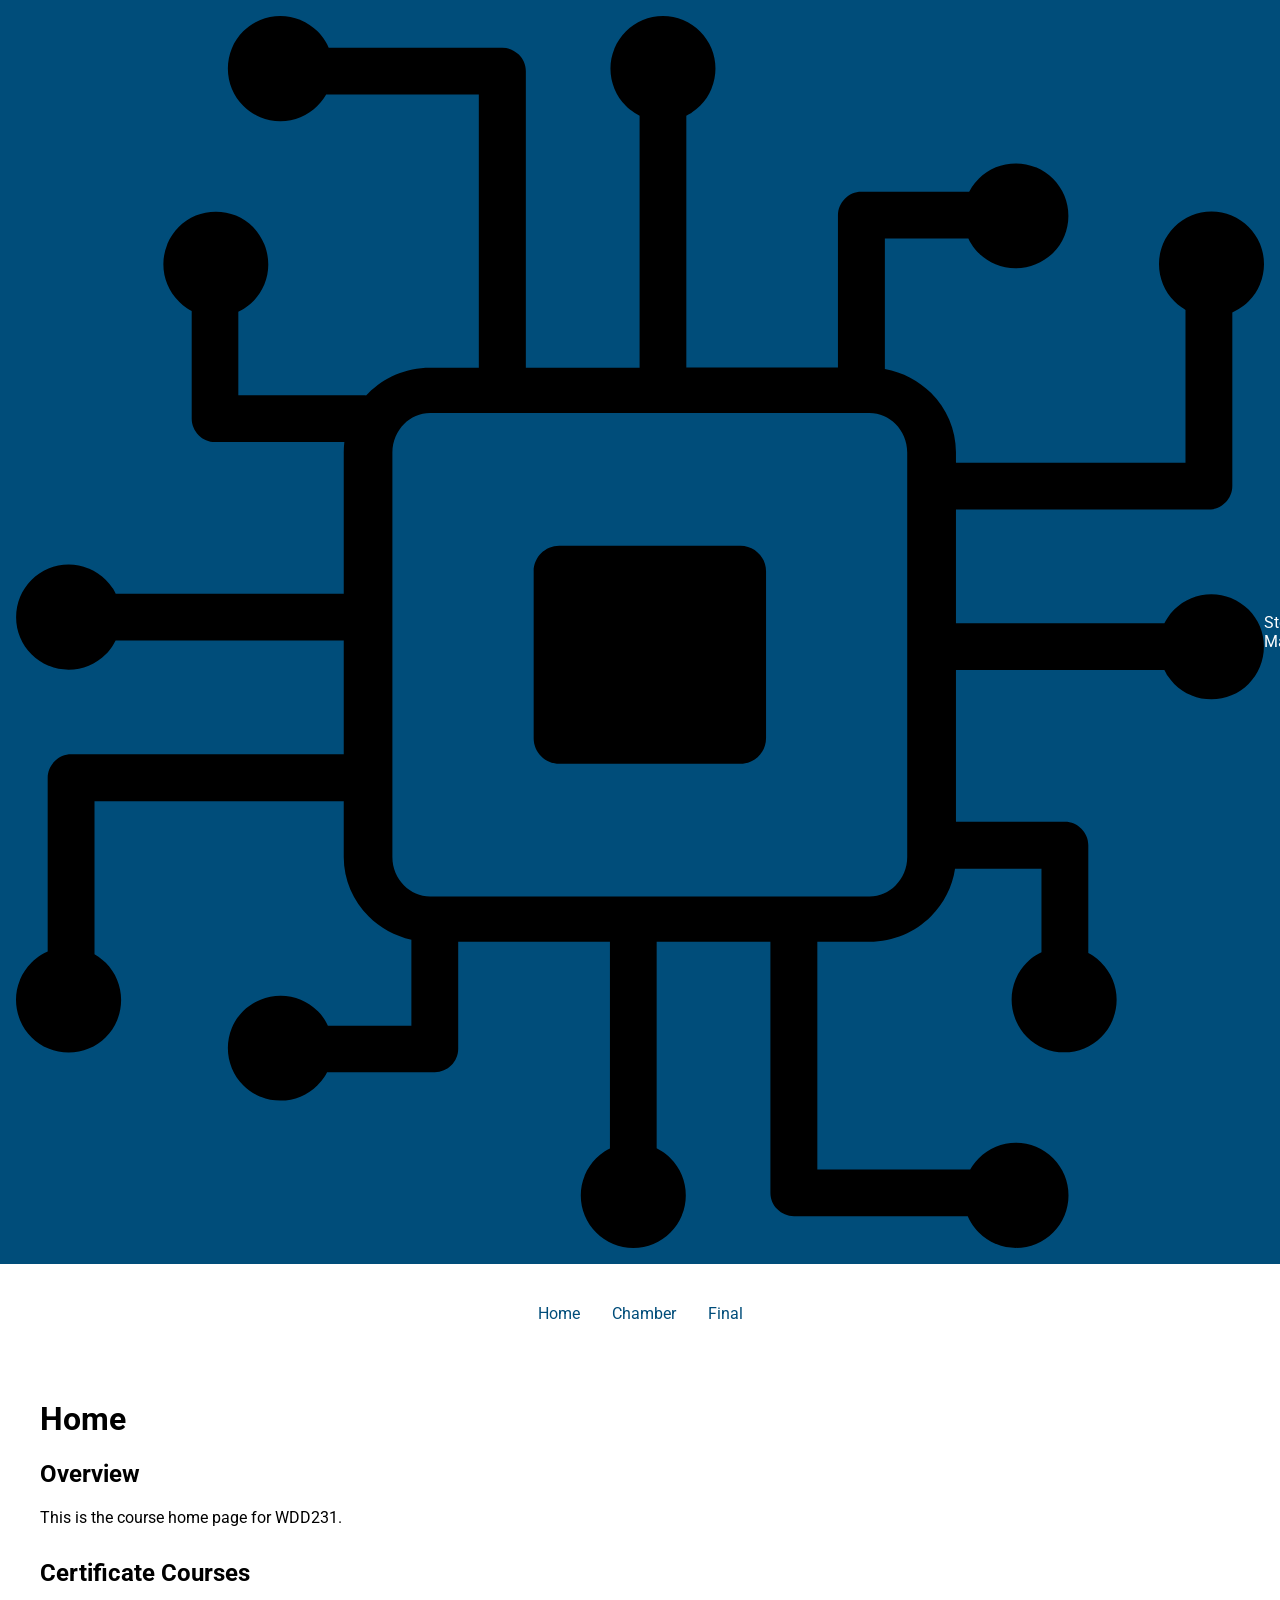
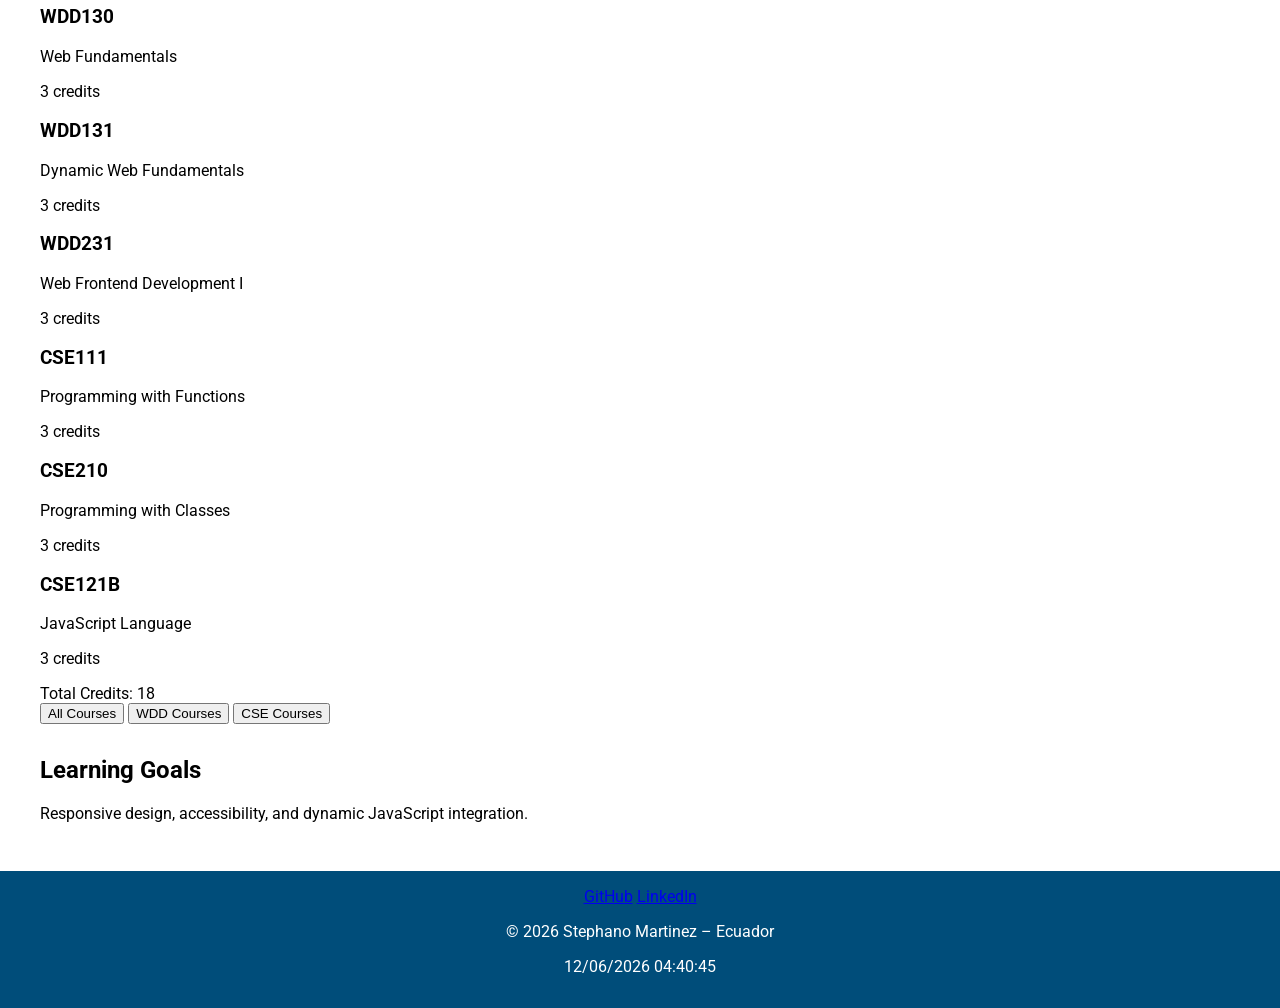
==== index.html @ e8c0e294 "Final W01 Home Page" ====
<!DOCTYPE html>
<html lang="en">
<head>
  <meta charset="UTF-8">
  <meta name="description" content="WDD231 – Course Home Page by Stephano Martinez">
  <meta name="author" content="Stephano Martinez">
  <meta name="viewport" content="width=device-width, initial-scale=1.0">
  <title>WDD231 – Home Page</title>

  <!-- Google Fonts -->
  <link href="https://fonts.googleapis.com/css2?family=Roboto&display=swap" rel="stylesheet">

  <!-- CSS -->
  <link rel="stylesheet" href="styles/normalize.css">
  <link rel="stylesheet" href="styles/small.css">
  <link rel="stylesheet" href="styles/larger.css">

  <!-- JS -->
  <script src="scripts/navigation.js" defer></script>
  <script src="scripts/date.js" defer></script>
  <script src="scripts/course.js" defer></script>
</head>

<body>
  <header>
    <img src="images/logo.svg" alt="Site Logo">
    <span>Stephano Martinez</span>
    <button id="menuBtn">☰</button>
  </header>

  <nav id="navMenu">
    <ul>
      <li><a href="index.html">Home</a></li>
      <li><a href="chamber/index.html">Chamber</a></li>
      <li><a href="final/index.html">Final</a></li>
    </ul>
  </nav>

  <main>
    <h1>Home</h1>

    <section>
      <h2>Overview</h2>
      <p>This is the course home page for WDD231.</p>
    </section>

    <section>
      <h2>Certificate Courses</h2>
      <div id="courseCards"></div>
      <div id="creditsTotal"></div>
      <button id="allBtn">All Courses</button>
      <button id="wddBtn">WDD Courses</button>
      <button id="cseBtn">CSE Courses</button>
    </section>

    <section>
      <h2>Learning Goals</h2>
      <p>Responsive design, accessibility, and dynamic JavaScript integration.</p>
    </section>
  </main>

  <footer>
    <div class="social">
      <a href="https://github.com/stephanom7" target="_blank">GitHub</a>
      <a href="https://linkedin.com/in/stephanom7" target="_blank">LinkedIn</a>
    </div>
    <p>&copy; <span id="year"></span> Stephano Martinez – Ecuador</p>
    <p id="lastModified"></p>
  </footer>
</body>
</html>
---- styles/small.css ----
body {
  font-family: 'Roboto', sans-serif;
  margin: 0;
  padding: 0;
}

header, nav, main, footer {
  padding: 1rem;
}

header {
  display: flex;
  justify-content: space-between;
  align-items: center;
  background-color: #004d7a;
  color: white;
}

nav ul {
  list-style: none;
  padding: 0;
}

nav ul li {
  margin: 0.5rem 0;
}

nav a {
  color: #004d7a;
  text-decoration: none;
}

footer {
  background-color: #004d7a;
  color: white;
  text-align: center;
  padding: 1rem;
}
---- styles/larger.css ----
@media (min-width: 32.5rem) {
  nav ul {
    display: flex;
    justify-content: center;
    gap: 2rem;
  }

  main {
    max-width: 1200px;
    margin: 0 auto;
  }

  section {
    margin-bottom: 2rem;
  }
}
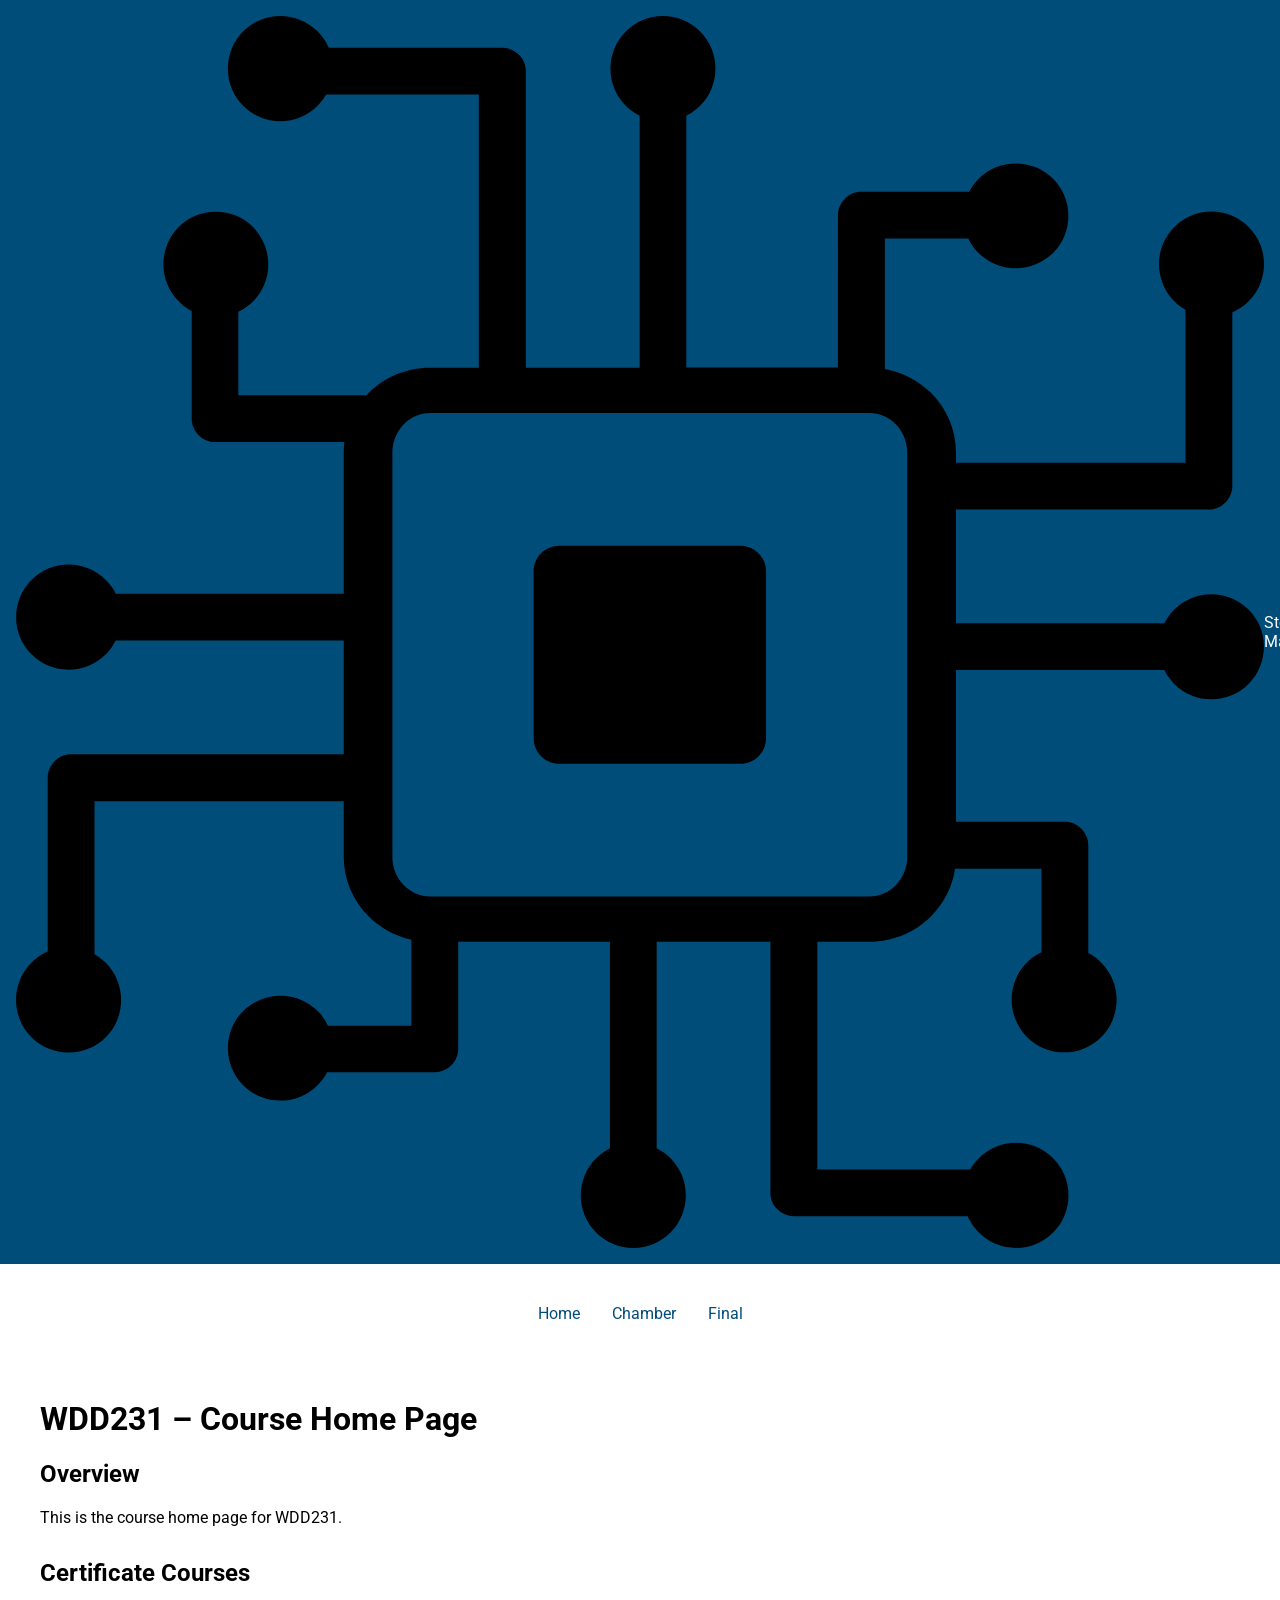
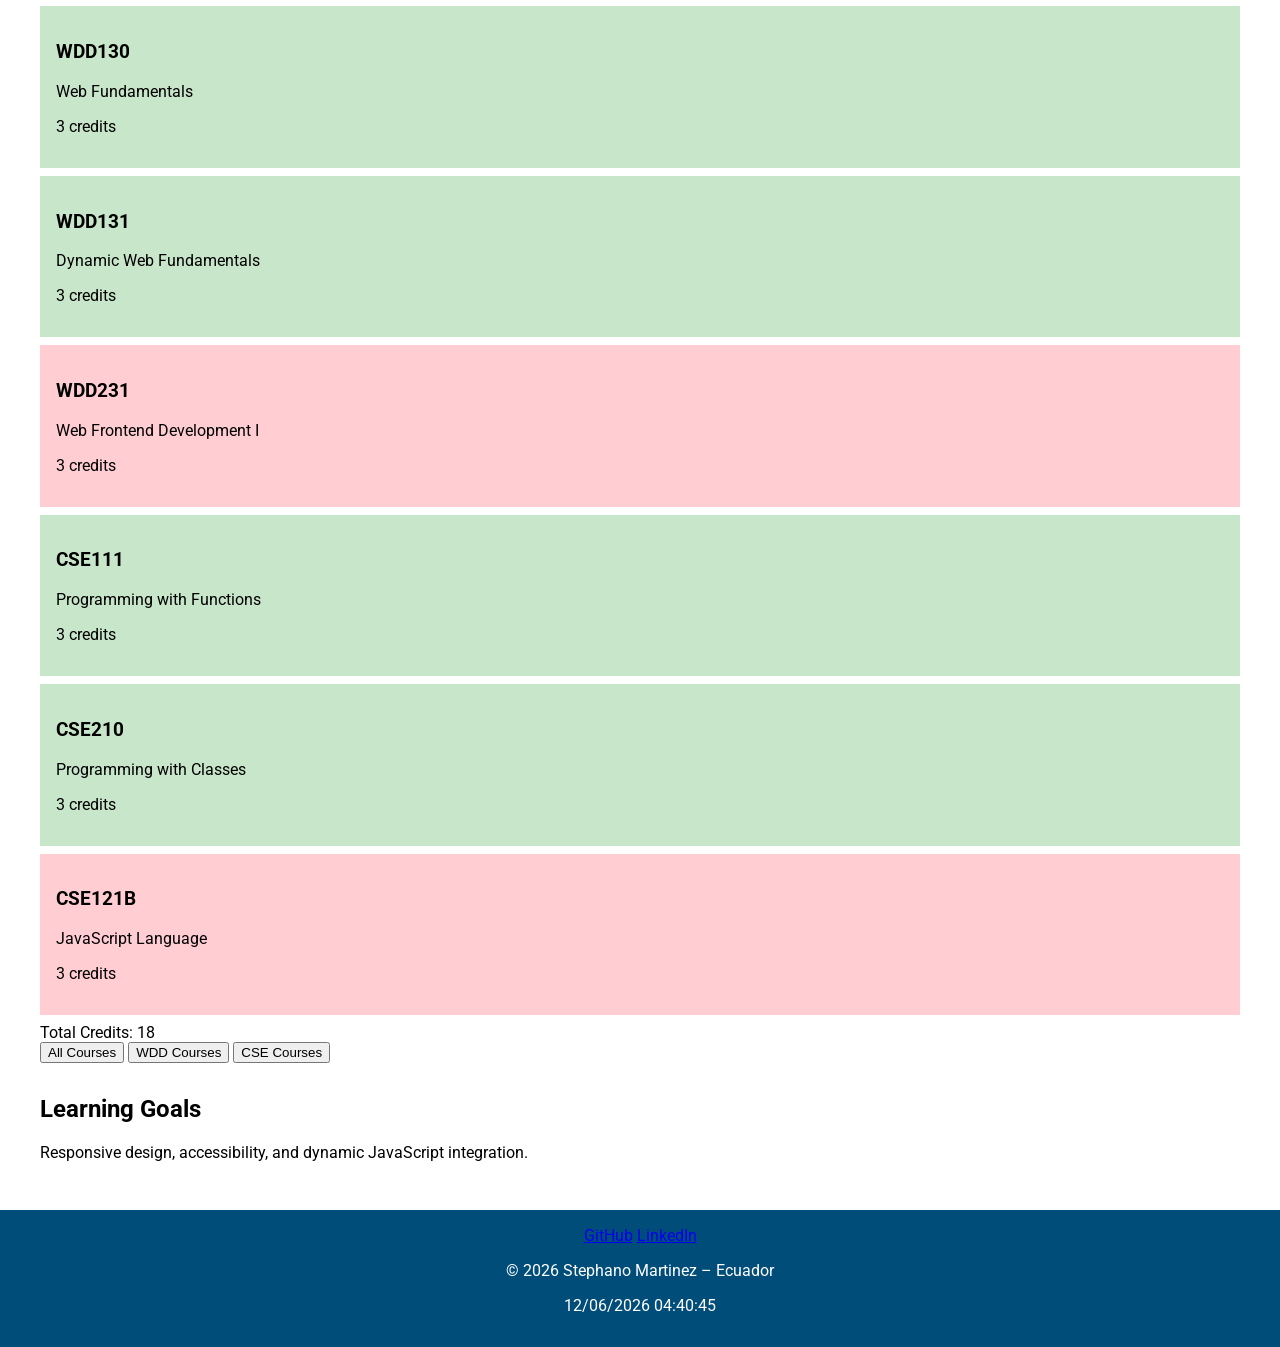
==== commit 49972a76: "Final W01 Home Page complete" ====
--- a/index.html
+++ b/index.html
@@ -2,12 +2,14 @@
 <html lang="en">
 <head>
   <meta charset="UTF-8">
-  <meta name="description" content="WDD231 – Course Home Page by Stephano Martinez">
+  <meta name="description" content="Official WDD231 Course Home Page by Stephano Martinez, showcasing responsive web design, JavaScript functionality, and course progress.">
   <meta name="author" content="Stephano Martinez">
   <meta name="viewport" content="width=device-width, initial-scale=1.0">
-  <title>WDD231 – Home Page</title>
+  <title>WDD231 – Course Home Page</title>
 
   <!-- Google Fonts -->
+  <link rel="preconnect" href="https://fonts.googleapis.com">
+  <link rel="preconnect" href="https://fonts.gstatic.com" crossorigin>
   <link href="https://fonts.googleapis.com/css2?family=Roboto&display=swap" rel="stylesheet">
 
   <!-- CSS -->
@@ -37,7 +39,7 @@
   </nav>
 
   <main>
-    <h1>Home</h1>
+    <h1>WDD231 – Course Home Page</h1>
 
     <section>
       <h2>Overview</h2>
--- a/styles/small.css
+++ b/styles/small.css
@@ -36,3 +36,15 @@
   text-align: center;
   padding: 1rem;
 }
+
+.completed {
+  background-color: #c8e6c9;
+  padding: 1rem;
+  margin: 0.5rem 0;
+}
+
+.incomplete {
+  background-color: #ffcdd2;
+  padding: 1rem;
+  margin: 0.5rem 0;
+}
